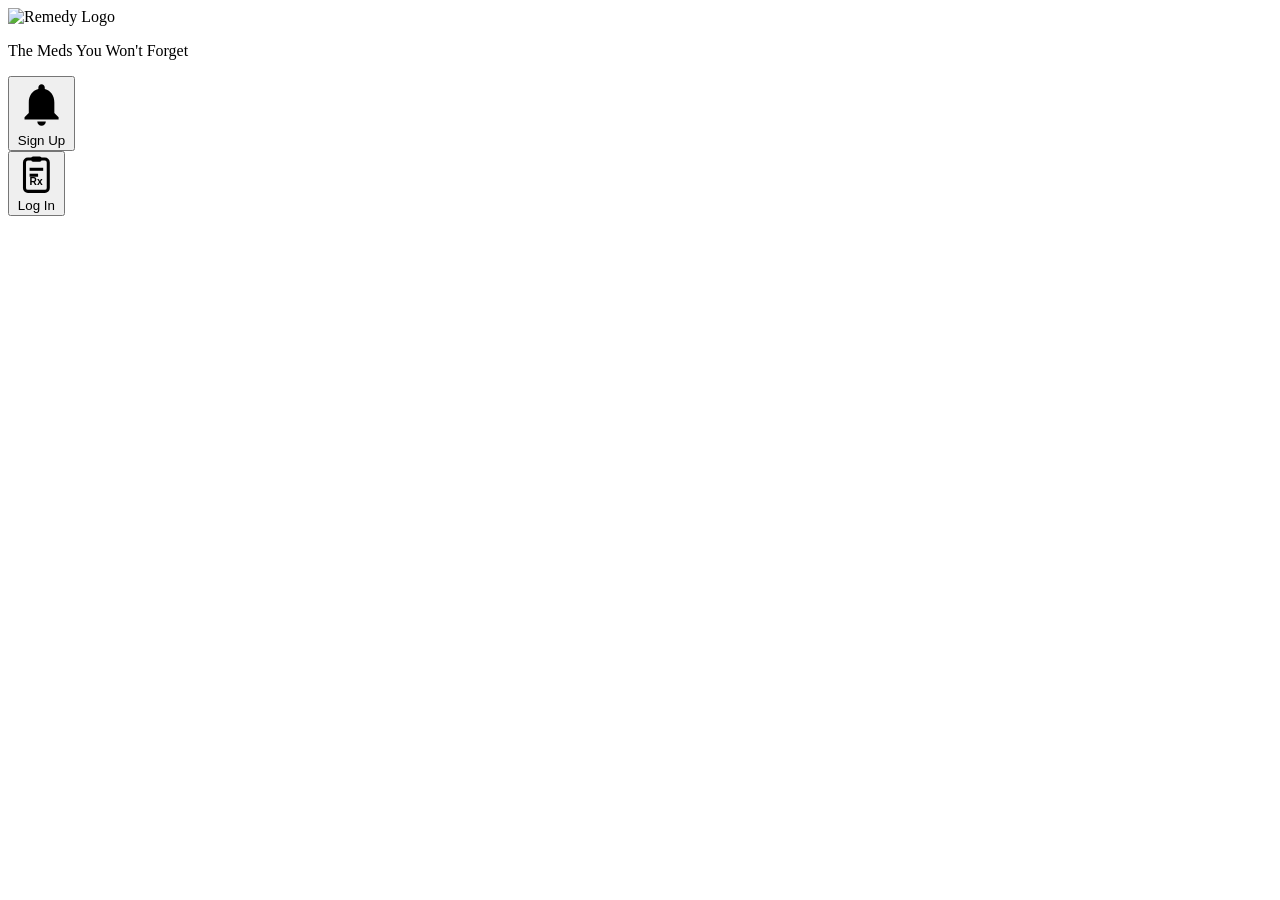
==== index.html @ d0931151 "Add initial index.html for Remedy webpage Initial HTML structure for the Remedy webpage including lo" ====
<!DOCTYPE html>
<html lang="en">
  <head>
    <meta charset="UTF-8">
    <title>Remedy</title>
    <link rel="stylesheet" href="style.css">
  </head>

  <body>


    <img src="Images/Remedy.png" alt="Remedy Logo" class="logo">

    <div class="container">

        <p class="tagline">
            The Meds You Won't Forget
        </p>


        <a href="signup.html" class="btn-link">
  <button class="btn">
    <svg class="icon-bell" viewBox="0 0 24 24" fill="currentColor">
      <path d="M12 22c1.1 0 2-.9 2-2h-4c0 1.1.89 2 2 2zm6-6v-5c0-3.07-1.64-5.64-4.5-6.32V4c0-.83-.67-1.5-1.5-1.5s-1.5.67-1.5 1.5v.68C7.63 5.36 6 7.92 6 11v5l-2 2v1h16v-1l-2-2z"/>
    </svg>
    Sign Up
  </button>
</a>

<br>


<a href="login.html" class="btn-link">
  <button class="btn">
    <svg class="icon-bell" viewBox="0 0 24 24" fill="none" stroke="currentColor" stroke-width="1.8">
      <rect x="5" y="3" width="14" height="19" rx="2"/>
      <rect x="9" y="1.5" width="6" height="3" rx="1" fill="currentColor" stroke="none"/>
      <line x1="8" y1="9" x2="16" y2="9"/>
      <line x1="8" y1="12.5" x2="13" y2="12.5"/>
      <text x="8" y="18.5" font-size="6" font-weight="700" stroke="none" fill="currentColor">Rx</text>
    </svg>
    Log In
  </button>
</a>

    </div>
  </body>
</html>
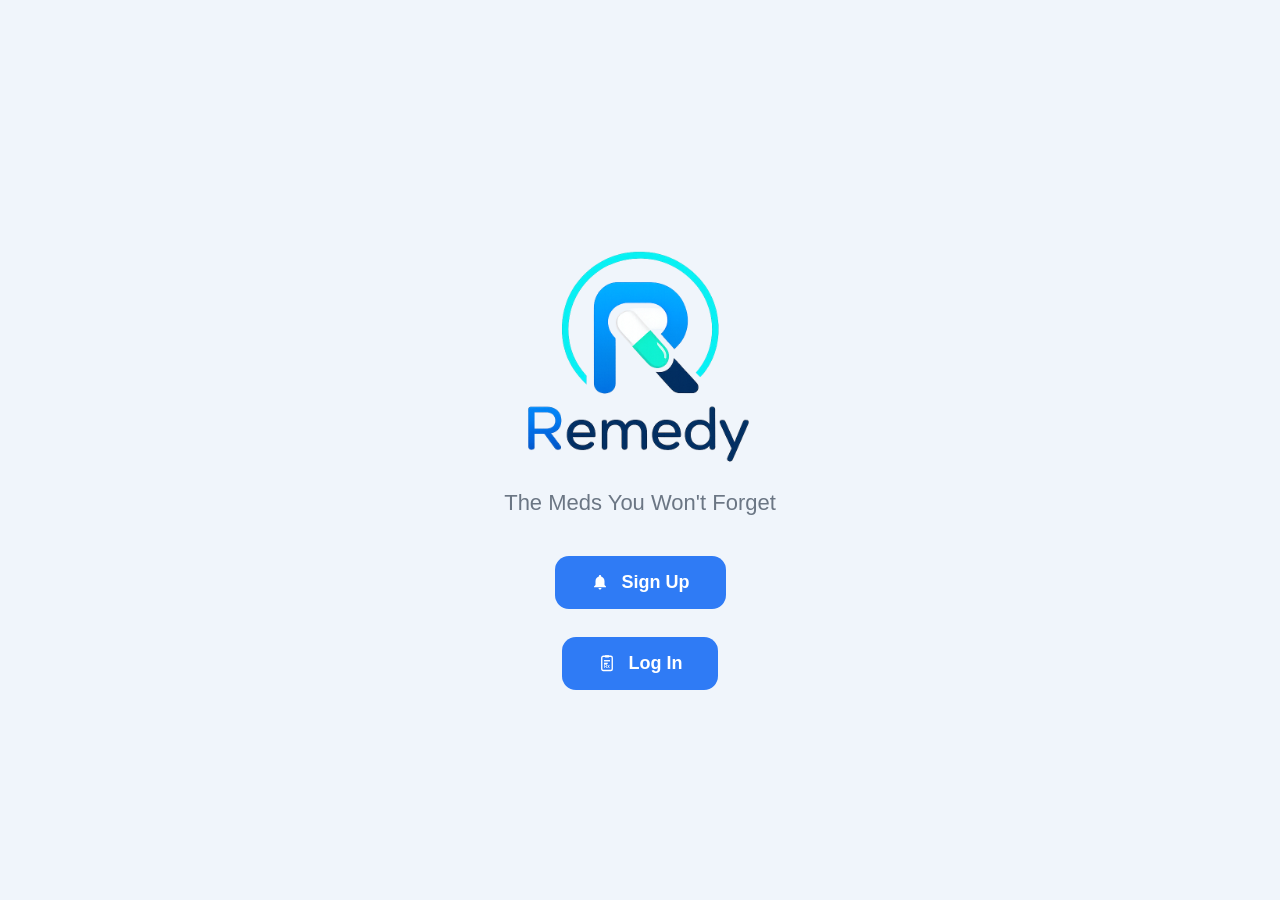
==== commit cfd7825d: "Refactor buttons in index.html for clarity Removed duplicate Sign Up and Log In button code, added c" ====
--- a/index.html
+++ b/index.html
@@ -8,41 +8,40 @@
 
   <body>
 
-
+    <!-- App Logo -->
     <img src="Images/Remedy.png" alt="Remedy Logo" class="logo">
 
     <div class="container">
-
         <p class="tagline">
             The Meds You Won't Forget
         </p>
 
+    <!-- Sign Up Button -->
+    <a href="signup.html" class="btn-link">
+      <button class="btn">
+        <svg class="icon-bell" viewBox="0 0 24 24" fill="currentColor">
+          <path d="M12 22c1.1 0 2-.9 2-2h-4c0 1.1.89 2 2 2zm6-6v-5c0-3.07-1.64-5.64-4.5-6.32V4c0-.83-.67-1.5-1.5-1.5s-1.5.67-1.5 1.5v.68C7.63 5.36 6 7.92 6 11v5l-2 2v1h16v-1l-2-2z"/>
+        </svg>
+        Sign Up
+      </button>
+    </a>
 
-        <a href="signup.html" class="btn-link">
-  <button class="btn">
-    <svg class="icon-bell" viewBox="0 0 24 24" fill="currentColor">
-      <path d="M12 22c1.1 0 2-.9 2-2h-4c0 1.1.89 2 2 2zm6-6v-5c0-3.07-1.64-5.64-4.5-6.32V4c0-.83-.67-1.5-1.5-1.5s-1.5.67-1.5 1.5v.68C7.63 5.36 6 7.92 6 11v5l-2 2v1h16v-1l-2-2z"/>
-    </svg>
-    Sign Up
-  </button>
-</a>
+    <br>
 
-<br>
+  <!-- Log In Button -->
+  <a href="login.html" class="btn-link">
+    <button class="btn">
+      <svg class="icon-bell" viewBox="0 0 24 24" fill="none" stroke="currentColor" stroke-width="1.8">
+        <rect x="5" y="3" width="14" height="19" rx="2"/>
+        <rect x="9" y="1.5" width="6" height="3" rx="1" fill="currentColor" stroke="none"/>
+        <line x1="8" y1="9" x2="16" y2="9"/>
+        <line x1="8" y1="12.5" x2="13" y2="12.5"/>
+        <text x="8" y="18.5" font-size="6" font-weight="700" stroke="none" fill="currentColor">Rx</text>
+      </svg>
+        Log In
+    </button>
+  </a>
 
-
-<a href="login.html" class="btn-link">
-  <button class="btn">
-    <svg class="icon-bell" viewBox="0 0 24 24" fill="none" stroke="currentColor" stroke-width="1.8">
-      <rect x="5" y="3" width="14" height="19" rx="2"/>
-      <rect x="9" y="1.5" width="6" height="3" rx="1" fill="currentColor" stroke="none"/>
-      <line x1="8" y1="9" x2="16" y2="9"/>
-      <line x1="8" y1="12.5" x2="13" y2="12.5"/>
-      <text x="8" y="18.5" font-size="6" font-weight="700" stroke="none" fill="currentColor">Rx</text>
-    </svg>
-    Log In
-  </button>
-</a>
-
-    </div>
-  </body>
+</div>
+</body>
 </html>
--- a/style.css
+++ b/style.css
@@ -0,0 +1,187 @@
+* {
+  margin: 0;
+  padding: 0;
+  box-sizing: border-box;
+}
+
+body {
+  font-family: -apple-system, BlinkMacSystemFont, "Segoe UI", Roboto, sans-serif;
+  min-height: 100vh;
+  display: flex;
+  flex-direction: column;
+  align-items: center;
+  justify-content: center;
+  text-align: center;
+  background: #f0f5fb;
+}
+
+.logo {
+  width: 600px;
+  height: auto;
+  display: block;
+}
+
+.tagline {
+  font-size: 22px;
+  color: #6b7684;
+  margin-top: -100px;
+  margin-bottom: 32px;
+}
+
+.btn {
+  background: #2f7bf5;
+  color: #ffffff;
+  border: none;
+  border-radius: 14px;
+  padding: 16px 36px;
+  font-size: 18px;
+  font-weight: 600;
+  cursor: pointer;
+  margin-bottom: 20px;
+  margin-top: 8px;
+  transition: transform 0.15s ease, box-shadow 0.15s ease;
+}
+
+.icon-bell {
+  width: 18px;
+  height: 18px;
+  margin-right: 8px;
+  vertical-align: -3px;
+}
+
+h2 {
+  font-size: 28px;
+  color: #16233d;
+  margin-bottom: 24px;
+}
+
+form {
+  display: flex;
+  flex-direction: column;
+  align-items: stretch;
+  width: 320px;
+  gap: 16px;
+}
+
+input {
+  padding: 12px 14px;
+  border: 1px solid #d0dae6;
+  border-radius: 8px;
+  font-size: 16px;
+  font-family: inherit;
+}
+
+input:focus {
+  outline: none;
+  border-color: #2f7bf5;
+  box-shadow: 0 0 0 3px rgba(47, 123, 245, 0.15);
+}
+
+label {
+  font-size: 14px;
+  font-weight: 600;
+  color: #16233d;
+  text-align: left;
+  margin-bottom: -8px;
+}
+
+.med-link {
+  color: #2f7bf5;
+  font-size: 15px;
+  text-decoration: none;
+  font-weight: 500;
+}
+
+.med-link:hover {
+  text-decoration: underline;
+}
+
+.btn:hover {
+  transform: translateY(-2px);
+  box-shadow: 0 8px 20px rgba(47, 123, 245, 0.35);
+}
+
+.error-message {
+  color: #d9534f;
+  font-size: 14px;
+  text-align: left;
+  margin-top: -8px;
+}
+
+.greeting {
+  font-size: 20px;
+  color: #16233d;
+  font-weight: 600;
+  margin-top: 12px;
+  margin-bottom: 24px;
+}
+
+.hidden {
+  display: none;
+}
+
+.med-item {
+  display: flex;
+  justify-content: space-between;
+  align-items: center;
+  padding: 12px 0;
+  border-bottom: 1px solid #e5eaf0;
+}
+
+.edit-btn {
+  background: none;
+  border: 1px solid #2f7bf5;
+  color: #2f7bf5;
+  border-radius: 6px;
+  padding: 4px 10px;
+  font-size: 13px;
+  cursor: pointer;
+  margin-left: 12px;
+}
+
+.remove-btn {
+  background: none;
+  border: 1px solid #d9534f;
+  color: #d9534f;
+  border-radius: 6px;
+  padding: 4px 10px;
+  font-size: 13px;
+  cursor: pointer;
+  margin-left: 8px;
+}
+
+.logout-btn {
+  background: none;
+  border: none;
+  color: #6b7684;
+  font-size: 14px;
+  cursor: pointer;
+  text-decoration: underline;
+  margin-top: 8px;
+}
+
+.taken-checkbox {
+  margin-right: 12px;
+  width: 18px;
+  height: 18px;
+  cursor: pointer;
+}
+
+.taken-text {
+  text-decoration: line-through;
+  color: #9aa5b1;
+}
+
+.taken-wrapper {
+  display: flex;
+  flex-direction: column;
+  align-items: center;
+  margin-right: 16px;
+}
+
+.taken-label {
+  font-size: 11px;
+  color: #6b7684;
+  margin-bottom: 4px;
+  white-space: nowrap;
+}
